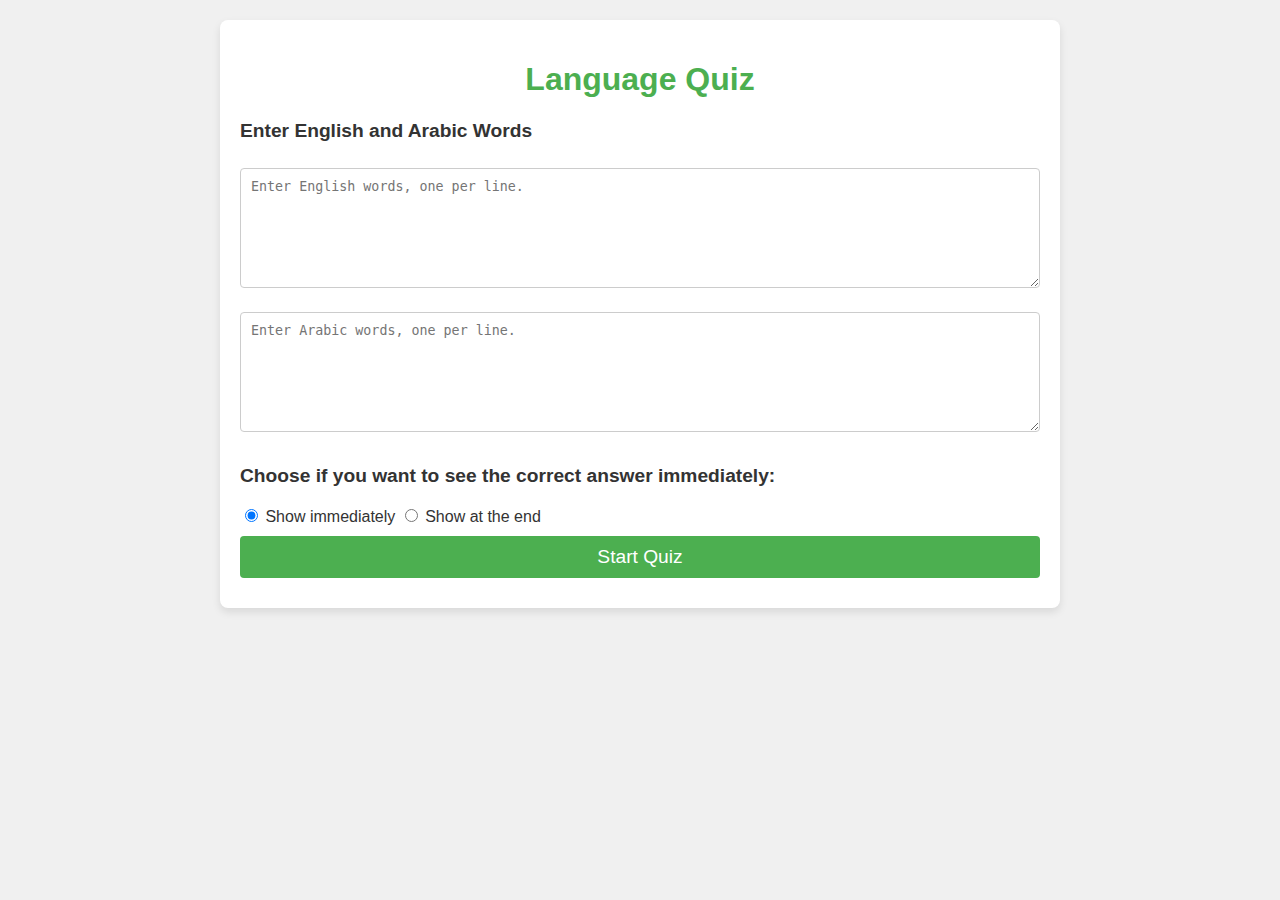
==== HTML_A.html @ 2fb4ca86 "Add files via upload" ====
<!DOCTYPE html>
<html lang="en">
<head>
    <meta charset="UTF-8">
    <meta name="viewport" content="width=device-width, initial-scale=1.0">
    <title>Language Quiz</title>
    <!-- Link to your external CSS file -->
    <link rel="stylesheet" href="CSS_A.css">
</head>
<body>
    <div class="container">
        <h1>Language Quiz</h1>
        
        <!-- Input Section -->
        <div class="input-section">
            <h2>Enter English and Arabic Words</h2>
            <textarea id="englishWords" placeholder="Enter English words, one per line."></textarea>
            <textarea id="arabicWords" placeholder="Enter Arabic words, one per line."></textarea>

            <h3>Choose if you want to see the correct answer immediately:</h3>
            <label>
                <input type="radio" name="answerOption" value="immediate" checked> Show immediately
            </label>
            <label>
                <input type="radio" name="answerOption" value="end"> Show at the end
            </label>

            <button onclick="startQuiz()">Start Quiz</button>
        </div>

        <!-- Quiz Section -->
        <div class="quiz-section" style="display: none;">
            <h2 id="question"></h2>
            <input type="text" id="answer" placeholder="Enter your answer" />
            <button onclick="checkAnswer()">Submit Answer</button>
            <p id="feedback"></p>
            <p>Score: <span id="score">0</span> / <span id="totalQuestions">0</span></p>
            <p>Question: <span id="currentQuestionNumber">1</span> / <span id="totalQuestionsCount">0</span></p>
        </div>

        <!-- Result Section -->
        <div class="result-section" style="display: none;">
            <h2>Quiz Finished!</h2>
            <p>Your total score is: <span id="finalScore"></span> / <span id="totalQuestionsResult"></span></p>
            <h3>Your answers:</h3>
            <ul id="answerList"></ul>
            <button onclick="resetQuiz()">Restart Quiz</button>
        </div>
    </div>

    <!-- Link to your external JS file -->
    <script src="quiz.js"></script>
</body>
</html>
---- CSS_A.css ----
/* General Styles */
body {
    font-family: Arial, sans-serif;
    margin: 0;
    padding: 0;
    background-color: #f0f0f0;
    color: #333;
}

.container {
    max-width: 800px;
    margin: 20px auto;
    padding: 20px;
    background-color: #fff;
    border-radius: 8px;
    box-shadow: 0 4px 8px rgba(0, 0, 0, 0.1);
}

h1 {
    text-align: center;
    font-size: 2em;
    color: #4CAF50;
}

h2, h3 {
    font-size: 1.2em;
    color: #333;
}

textarea, input[type="text"], button {
    width: 100%;
    padding: 10px;
    margin: 10px 0;
    border: 1px solid #ccc;
    border-radius: 4px;
    box-sizing: border-box;
}

button {
    background-color: #4CAF50;
    color: white;
    border: none;
    cursor: pointer;
    font-size: 1.2em;
}

button:hover {
    background-color: #45a049;
}

.quiz-section, .result-section {
    display: none;
}

textarea {
    min-height: 120px;
}

#question {
    font-size: 1.5em;
    margin-bottom: 20px;
}

#feedback {
    margin-top: 10px;
    font-size: 1.2em;
}

#score, #currentQuestionNumber {
    font-weight: bold;
}

/* Mobile Responsiveness */
@media (max-width: 600px) {
    .container {
        padding: 15px;
        margin: 10px;
    }

    h1 {
        font-size: 1.8em;
    }

    h2, h3 {
        font-size: 1em;
    }

    button {
        font-size: 1em;
    }

    #question {
        font-size: 1.2em;
    }

    textarea {
        min-height: 100px;
    }

    #answer {
        font-size: 1em;
    }

    .result-section ul {
        padding-left: 20px;
    }

    .input-section {
        margin-bottom: 20px;
    }
}
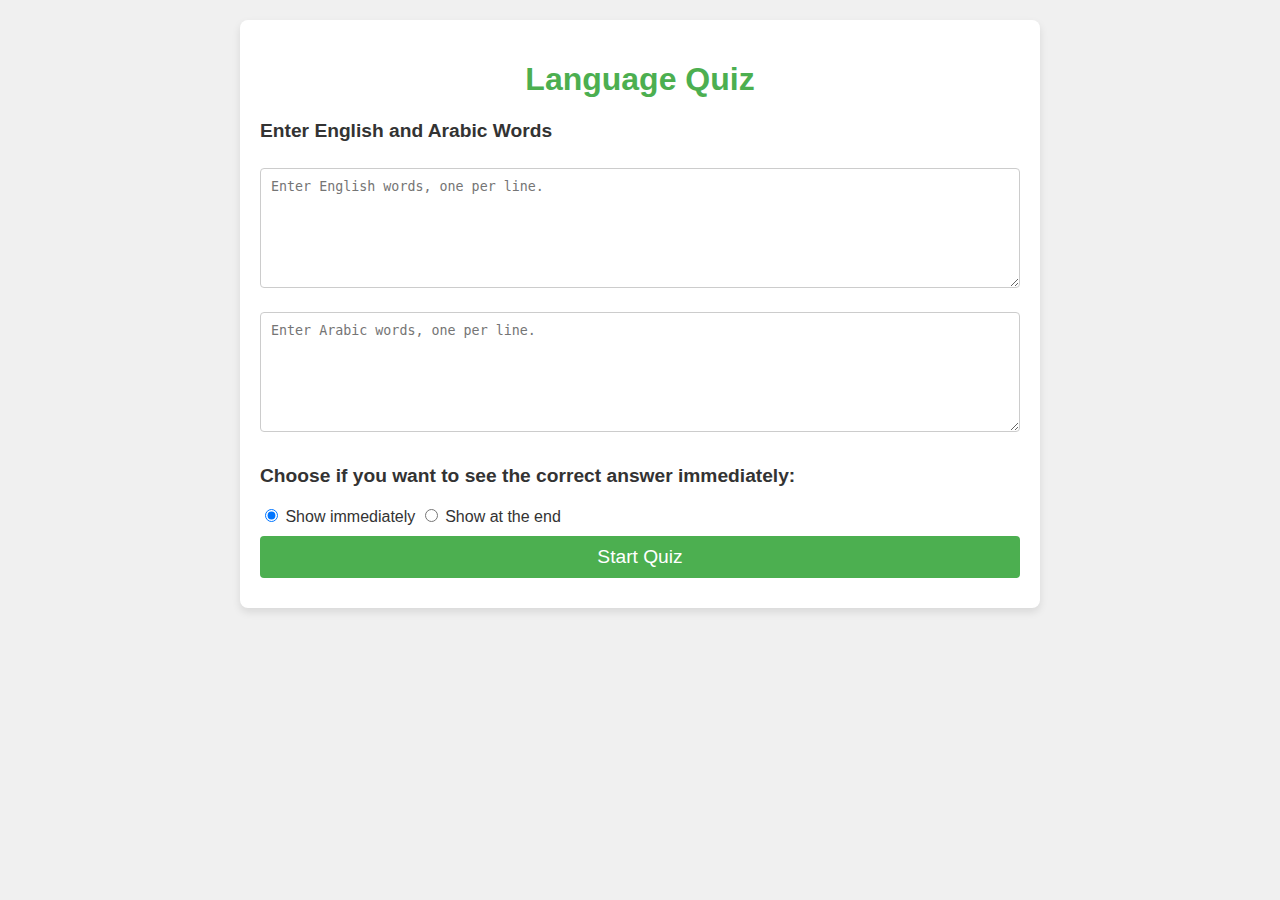
==== commit e63dff9d: "Update HTML_A.html" ====
--- a/CSS_A.css
+++ b/CSS_A.css
@@ -14,6 +14,7 @@
     background-color: #fff;
     border-radius: 8px;
     box-shadow: 0 4px 8px rgba(0, 0, 0, 0.1);
+    box-sizing: border-box;
 }
 
 h1 {
@@ -78,7 +79,7 @@
     }
 
     h1 {
-        font-size: 1.8em;
+        font-size: 1.5em;
     }
 
     h2, h3 {
@@ -109,4 +110,3 @@
         margin-bottom: 20px;
     }
 }
-
